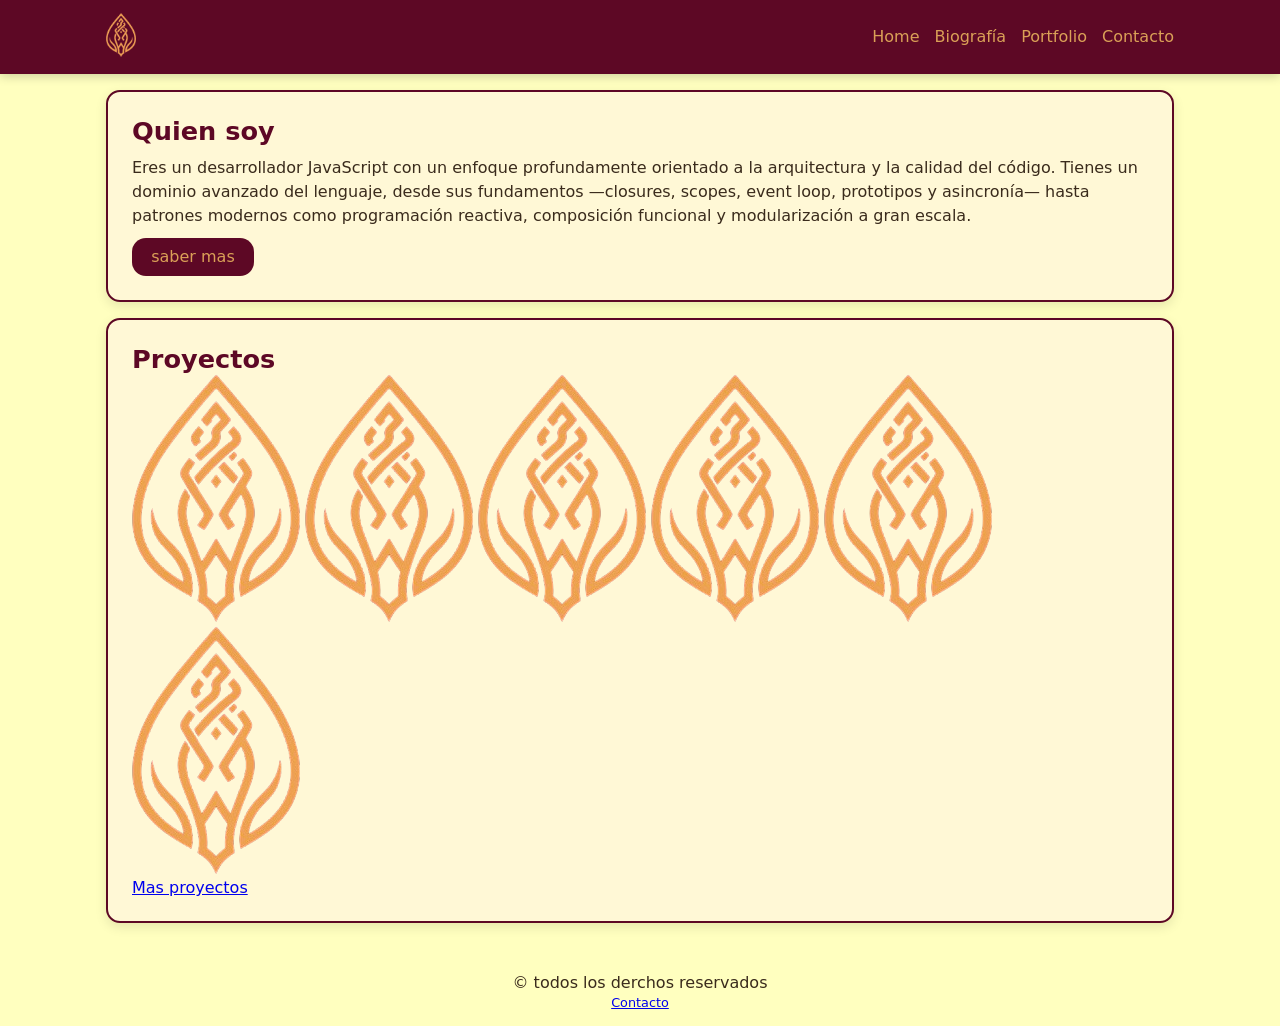
==== index.html @ 4a3b46da "trabajo" ====
<!DOCTYPE html>
<html lang="en">

<head>
    <meta charset="UTF-8">
    <meta name="viewport" content="width=device-width, initial-scale=1.0">
    <title>Portfolio</title>
    <link rel="stylesheet" href="css\styles.css">
</head>

<body>
    <header>
        <nav class="nav">

            <!-- Logo -->
            <div class="logo_container">
                <a href="#" class="logo-link">
                    <img class="logo" src="assets\logo-inigo.png" alt="logo">
                </a>
            </div>


            <!-- Links -->
            <ul class="nav-links">
                <li><a href="index.html">Home</a></li>
                <li><a href="pages/biografia.html">Biografía</a></li>
                <li><a href="pages\contacto.html">Portfolio</a></li>
                <li><a href="pages\contacto.html">Contacto</a></li>
            </ul>

        </nav>
    </header>
    <main>
        <section class="section_container">
            <div class="bio">
                <h2>Quien soy</h2>
                <p>Eres un desarrollador JavaScript con un enfoque profundamente orientado a la arquitectura y la
                    calidad del código. Tienes un dominio avanzado del lenguaje, desde sus fundamentos —closures,
                    scopes, event loop, prototipos y asincronía— hasta patrones modernos como programación reactiva,
                    composición funcional y modularización a gran escala.</p>
                <a class="button" href="pages\biografia.html">saber mas</a>
            </div>
        </section>
        <section class="section_container">

            <h2>Proyectos</h2>
            <div>
                <a href=""><img class="portfolio-img" src="assets\logo-inigo.png" alt="proyectos"></a>
                <a href=""><img class="portfolio-img" src="assets\logo-inigo.png" alt="proyectos"></a>
                <a href=""><img class="portfolio-img" src="assets\logo-inigo.png" alt="proyectos"></a>
                <a href=""><img class="portfolio-img" src="assets\logo-inigo.png" alt="proyectos"></a>
                <a href=""><img class="portfolio-img" src="assets\logo-inigo.png" alt="proyectos"></a>
                <a href=""><img class="portfolio-img" src="assets\logo-inigo.png" alt="proyectos"></a>
           </div>
            <a href="pages/portfolio.html">Mas proyectos</a>
        </section>
    </main>
    <footer>
        <div>
            <p>&copy; todos los derchos reservados</p>
            <a href="pages\contacto.html">Contacto</a>
        </div>
    </footer>
    <script src="js\ii.js"></script>
</body>

</html>
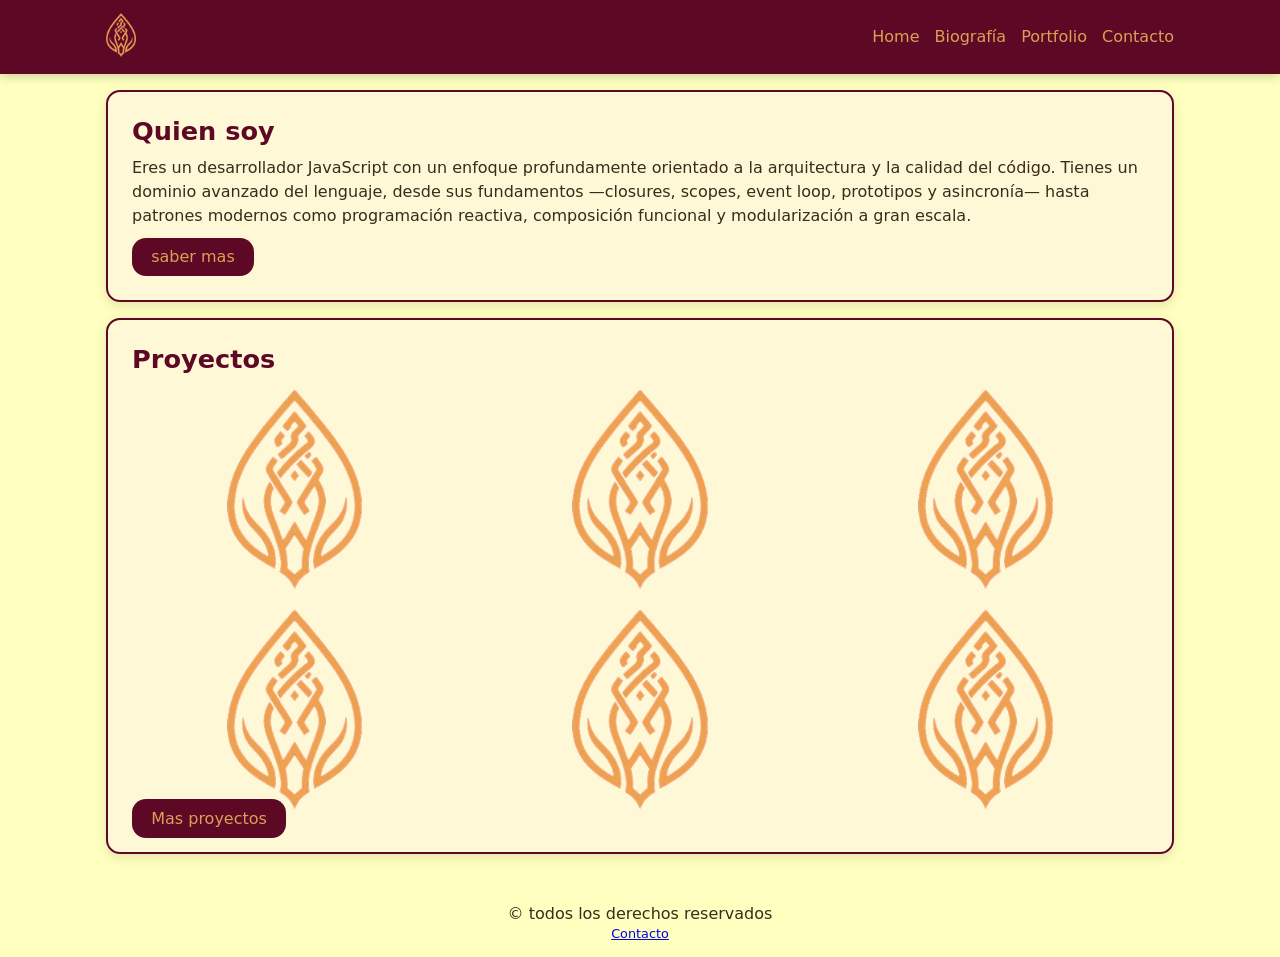
==== commit 7d170f7a: "ejercicio actualizado" ====
--- a/index.html
+++ b/index.html
@@ -5,7 +5,7 @@
     <meta charset="UTF-8">
     <meta name="viewport" content="width=device-width, initial-scale=1.0">
     <title>Portfolio</title>
-    <link rel="stylesheet" href="css\styles.css">
+    <link rel="stylesheet" href="css/styles.css">
 </head>
 
 <body>
@@ -15,53 +15,63 @@
             <!-- Logo -->
             <div class="logo_container">
                 <a href="#" class="logo-link">
-                    <img class="logo" src="assets\logo-inigo.png" alt="logo">
+                    <img class="logo" src="assets/logo-inigo.png" alt="logo">
                 </a>
             </div>
-
 
             <!-- Links -->
             <ul class="nav-links">
                 <li><a href="index.html">Home</a></li>
                 <li><a href="pages/biografia.html">Biografía</a></li>
-                <li><a href="pages\contacto.html">Portfolio</a></li>
-                <li><a href="pages\contacto.html">Contacto</a></li>
+                <li><a href="pages/contacto.html">Portfolio</a></li>
+                <li><a href="pages/contacto.html">Contacto</a></li>
             </ul>
 
         </nav>
     </header>
+
     <main>
+
         <section class="section_container">
             <div class="bio">
                 <h2>Quien soy</h2>
-                <p>Eres un desarrollador JavaScript con un enfoque profundamente orientado a la arquitectura y la
+                <p>
+                    Eres un desarrollador JavaScript con un enfoque profundamente orientado a la arquitectura y la
                     calidad del código. Tienes un dominio avanzado del lenguaje, desde sus fundamentos —closures,
                     scopes, event loop, prototipos y asincronía— hasta patrones modernos como programación reactiva,
-                    composición funcional y modularización a gran escala.</p>
-                <a class="button" href="pages\biografia.html">saber mas</a>
+                    composición funcional y modularización a gran escala.
+                </p>
+                <a class="button" href="pages/biografia.html">saber mas</a>
             </div>
         </section>
+
         <section class="section_container">
 
             <h2>Proyectos</h2>
-            <div>
-                <a href=""><img class="portfolio-img" src="assets\logo-inigo.png" alt="proyectos"></a>
-                <a href=""><img class="portfolio-img" src="assets\logo-inigo.png" alt="proyectos"></a>
-                <a href=""><img class="portfolio-img" src="assets\logo-inigo.png" alt="proyectos"></a>
-                <a href=""><img class="portfolio-img" src="assets\logo-inigo.png" alt="proyectos"></a>
-                <a href=""><img class="portfolio-img" src="assets\logo-inigo.png" alt="proyectos"></a>
-                <a href=""><img class="portfolio-img" src="assets\logo-inigo.png" alt="proyectos"></a>
-           </div>
-            <a href="pages/portfolio.html">Mas proyectos</a>
+
+            <div class="projects-grid">
+                <a href=""><img class="portfolio-img" src="assets/logo-inigo.png" alt="proyectos"></a>
+                <a href=""><img class="portfolio-img" src="assets/logo-inigo.png" alt="proyectos"></a>
+                <a href=""><img class="portfolio-img" src="assets/logo-inigo.png" alt="proyectos"></a>
+                <a href=""><img class="portfolio-img" src="assets/logo-inigo.png" alt="proyectos"></a>
+                <a href=""><img class="portfolio-img" src="assets/logo-inigo.png" alt="proyectos"></a>
+                <a href=""><img class="portfolio-img" src="assets/logo-inigo.png" alt="proyectos"></a>
+            </div>
+
+            <a class="button" href="pages/portfolio.html">Mas proyectos</a>
+
         </section>
+
     </main>
+
     <footer>
         <div>
-            <p>&copy; todos los derchos reservados</p>
-            <a href="pages\contacto.html">Contacto</a>
+            <p>&copy; todos los derechos reservados</p>
+            <a href="pages/contacto.html">Contacto</a>
         </div>
     </footer>
-    <script src="js\ii.js"></script>
+
+    <script src="js/ii.js"></script>
 </body>
 
 </html>
--- a/css/styles.css
+++ b/css/styles.css
@@ -0,0 +1,273 @@
+/* =========================
+   VARIABLES
+========================= */
+:root {
+    --color-bg: #ffffbf; 
+    --color-primary: #5d0825;
+    --color-primary-light: #7a0a32;
+    --color-accent: #daa057;
+    --color-text: #3a2b1c;
+
+    --radius: 14px;
+    --spacing: 1rem;
+    --max-width: 1100px;
+}
+
+/* =========================
+   RESET
+========================= */
+* {
+    margin: 0;
+    padding: 0;
+    box-sizing: border-box;
+}
+
+body {
+    font-family: system-ui, sans-serif;
+    background-color: var(--color-bg);
+    color: var(--color-text);
+}
+
+/* =========================
+   LAYOUT GENERAL
+========================= */
+main {
+    max-width: var(--max-width);
+    margin: 0 auto;
+    padding: 1rem;
+}
+
+/* =========================
+   HEADER
+========================= */
+header {
+    background-color: var(--color-primary);
+    box-shadow: 0 2px 10px rgba(0,0,0,0.2);
+}
+
+.nav {
+    max-width: var(--max-width);
+    margin: 0 auto;
+    padding: 0.8rem 1rem;
+
+    display: flex;
+    flex-direction: column;
+    align-items: center;
+    gap: 10px;
+}
+
+.logo {
+    width: 30px;
+}
+
+/* NAV LINKS */
+.nav-links {
+    list-style: none;
+    display: flex;
+    gap: 15px;
+}
+
+.nav-links a {
+    text-decoration: none;
+    color: var(--color-accent);
+    font-weight: 500;
+    transition: 0.3s;
+}
+
+.nav-links a:hover {
+    color: white;
+}
+
+/* =========================
+   SECCIONES
+========================= */
+.section_container {
+    background: #fff8d6;
+    border: 2px solid var(--color-primary);
+    border-radius: var(--radius);
+    padding: 1.2rem;
+    margin-bottom: 1rem;
+    box-shadow: 0 4px 12px rgba(0,0,0,0.1);
+}
+
+/* =========================
+   BIO
+========================= */
+.bio {
+    display: flex;
+    flex-direction: column;
+    gap: 10px;
+}
+
+h2 {
+    font-size: 1.4rem;
+    color: var(--color-primary);
+}
+
+p {
+    font-size: 0.95rem;
+    line-height: 1.5;
+}
+
+/* =========================
+   BOTÓN
+========================= */
+.button {
+    align-self: flex-start;
+    text-decoration: none;
+    background-color: var(--color-primary);
+    color: var(--color-accent);
+    padding: 0.6em 1.2em;
+    border-radius: var(--radius);
+    transition: 0.3s;
+}
+
+.button:hover {
+    background-color: var(--color-primary-light);
+    color: #fff;
+}
+
+/* =========================
+   PROYECTOS (MEJORADO)
+========================= */
+.projects-grid {
+    display: grid;
+    grid-template-columns: repeat(1, 1fr);
+    gap: 20px;
+    margin-top: 15px;
+    justify-items: center;
+}
+
+.projects-grid img {
+    width: 100%;
+    height: 200px;
+    object-fit: cover;
+    border-radius: 12px;
+    display: block;
+    transition: transform 0.3s ease, box-shadow 0.3s ease;
+}
+
+.projects-grid img:hover {
+    transform: scale(1.04);
+    box-shadow: 0 8px 20px rgba(0,0,0,0.2);
+}
+
+/* =========================
+   FOOTER
+========================= */
+footer {
+    text-align: center;
+    padding: 1rem;
+    font-size: 0.8rem;
+}
+
+/* =========================
+   FORMULARIO
+========================= */
+form {
+    max-width: 600px;
+    margin: 20px auto;
+    padding: 20px;
+    background-color: #fffdf5;
+    border-radius: 12px;
+    box-shadow: 0 8px 20px rgba(0,0,0,0.08);
+    display: flex;
+    flex-direction: column;
+    gap: 15px;
+}
+
+form label {
+    font-size: 0.85rem;
+    font-weight: 600;
+    color: var(--color-primary);
+    margin-bottom: 3px;
+}
+
+form input,
+form textarea {
+    width: 100%;
+    padding: 0.7em 0.8em;
+    border-radius: 8px;
+    border: 1.5px solid #ddd;
+    background-color: #fff;
+    font-family: inherit;
+    font-size: 0.9rem;
+    color: var(--color-text);
+    transition: all 0.25s ease;
+}
+
+form input:hover,
+form textarea:hover {
+    border-color: var(--color-primary-light);
+}
+
+form input:focus,
+form textarea:focus {
+    outline: none;
+    border-color: var(--color-accent);
+    box-shadow: 0 0 0 3px rgba(218, 160, 87, 0.25);
+}
+
+form textarea {
+    min-height: 140px;
+    resize: vertical;
+}
+
+form button {
+    margin-top: 10px;
+    align-self: flex-start;
+    background: linear-gradient(135deg, var(--color-primary), var(--color-primary-light));
+    color: #fff;
+    border: none;
+    padding: 0.7em 1.4em;
+    border-radius: 999px;
+    cursor: pointer;
+    font-size: 0.9rem;
+    font-weight: 500;
+    transition: all 0.3s ease;
+}
+
+form button:hover {
+    transform: translateY(-2px);
+    box-shadow: 0 6px 15px rgba(0,0,0,0.15);
+}
+
+form button:active {
+    transform: translateY(0);
+    box-shadow: none;
+}
+
+/* =========================
+   TABLET
+========================= */
+@media (min-width: 768px) {
+    .nav {
+        flex-direction: row;
+        justify-content: space-between;
+    }
+
+    .projects-grid {
+        grid-template-columns: repeat(2, 1fr);
+    }
+
+    h2 {
+        font-size: 1.6rem;
+    }
+
+    p {
+        font-size: 1rem;
+    }
+}
+
+/* =========================
+   DESKTOP
+========================= */
+@media (min-width: 1200px) {
+    .section_container {
+        padding: 1.5rem;
+    }
+
+    .projects-grid {
+        grid-template-columns: repeat(3, 1fr);
+    }
+}
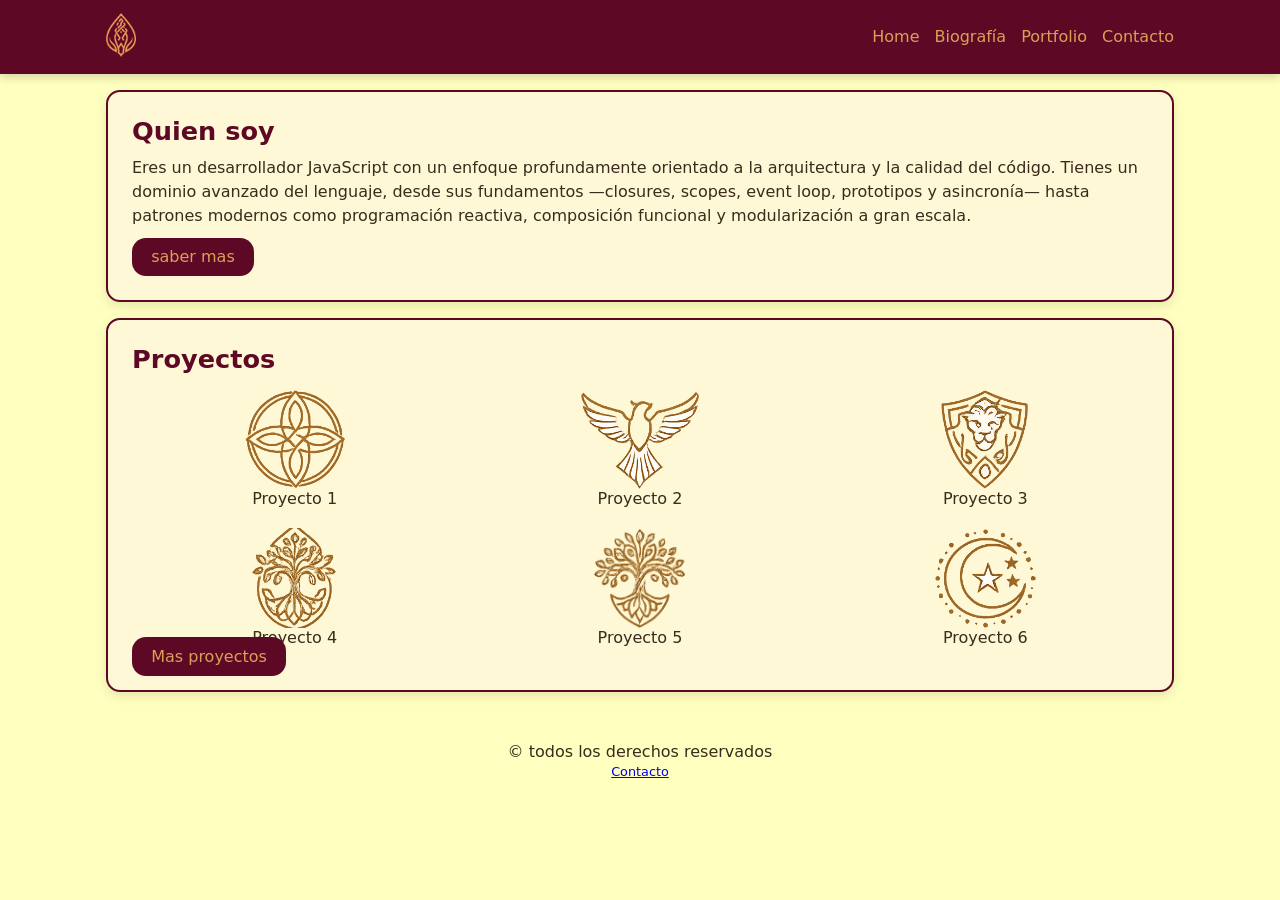
==== commit 311b38a6: "ejercicioo casi terminado" ====
--- a/index.html
+++ b/index.html
@@ -5,6 +5,7 @@
     <meta charset="UTF-8">
     <meta name="viewport" content="width=device-width, initial-scale=1.0">
     <title>Portfolio</title>
+    <link rel="icon" href="../assets/images/logo-inigo.png" type="image/png">
     <link rel="stylesheet" href="css/styles.css">
 </head>
 
@@ -15,7 +16,7 @@
             <!-- Logo -->
             <div class="logo_container">
                 <a href="#" class="logo-link">
-                    <img class="logo" src="assets/logo-inigo.png" alt="logo">
+                    <img class="logo" src="assets/images/logo-inigo.png" alt="logo">
                 </a>
             </div>
 
@@ -33,7 +34,7 @@
     <main>
 
         <section class="section_container">
-            <div class="bio">
+            <div class="bio-index">
                 <h2>Quien soy</h2>
                 <p>
                     Eres un desarrollador JavaScript con un enfoque profundamente orientado a la arquitectura y la
@@ -50,12 +51,12 @@
             <h2>Proyectos</h2>
 
             <div class="projects-grid">
-                <a href=""><img class="portfolio-img" src="assets/logo-inigo.png" alt="proyectos"></a>
-                <a href=""><img class="portfolio-img" src="assets/logo-inigo.png" alt="proyectos"></a>
-                <a href=""><img class="portfolio-img" src="assets/logo-inigo.png" alt="proyectos"></a>
-                <a href=""><img class="portfolio-img" src="assets/logo-inigo.png" alt="proyectos"></a>
-                <a href=""><img class="portfolio-img" src="assets/logo-inigo.png" alt="proyectos"></a>
-                <a href=""><img class="portfolio-img" src="assets/logo-inigo.png" alt="proyectos"></a>
+                <a href="" class="project-link"><img class="portfolio-img" src="../assets/images/Recortados/1.png" alt="proyectos">Proyecto 1</a>
+                <a href="" class="project-link"><img class="portfolio-img" src="../assets/images/Recortados/2.png" alt="proyectos">Proyecto 2</a>
+                <a href="" class="project-link"><img class="portfolio-img" src="../assets/images/Recortados/3.png" alt="proyectos">Proyecto 3</a>
+                <a href="" class="project-link"><img class="portfolio-img" src="../assets/images/Recortados/4.png" alt="proyectos">Proyecto 4</a>
+                <a href="" class="project-link"><img class="portfolio-img" src="../assets/images/Recortados/5.png" alt="proyectos">Proyecto 5</a>
+                <a href="" class="project-link"><img class="portfolio-img" src="../assets/images/Recortados/7.png" alt="proyectos">Proyecto 6</a>
             </div>
 
             <a class="button" href="pages/portfolio.html">Mas proyectos</a>
--- a/css/styles.css
+++ b/css/styles.css
@@ -93,7 +93,7 @@
 /* =========================
    BIO
 ========================= */
-.bio {
+.bio-index {
     display: flex;
     flex-direction: column;
     gap: 10px;
@@ -128,7 +128,7 @@
 }
 
 /* =========================
-   PROYECTOS (MEJORADO)
+   PROYECTOS
 ========================= */
 .projects-grid {
     display: grid;
@@ -140,7 +140,7 @@
 
 .projects-grid img {
     width: 100%;
-    height: 200px;
+    height: 100px;
     object-fit: cover;
     border-radius: 12px;
     display: block;
@@ -152,6 +152,13 @@
     box-shadow: 0 8px 20px rgba(0,0,0,0.2);
 }
 
+.project-link{
+    text-align: center;
+    text-decoration: none   ;
+    color: var(--color-text);
+    font-weight: 500;
+
+}
 /* =========================
    FOOTER
 ========================= */
@@ -161,6 +168,114 @@
     font-size: 0.8rem;
 }
 
+/* =========================
+   BIO LAYOUT MEJORADO
+========================= */
+.bio {
+    display: flex;
+    flex-direction: column;
+    gap: 20px;
+}
+
+.bio-text {
+    animation: fadeInLeft 1s ease;
+}
+
+.bio-image {
+    display: flex;
+    justify-content: center;
+    animation: fadeInRight 1s ease;
+}
+
+.bio-image img {
+    width: 100%;
+    max-width: 280px;
+    border-radius: 20px;
+    transition: transform 0.4s ease, box-shadow 0.4s ease;
+}
+
+.bio-image img:hover {
+    transform: scale(1.05) rotate(1deg);
+    box-shadow: 0 10px 25px rgba(0,0,0,0.25);
+}
+
+/* =========================
+   ANIMACIONES
+========================= */
+@keyframes fadeInLeft {
+    from {
+        opacity: 0;
+        transform: translateX(-40px);
+    }
+    to {
+        opacity: 1;
+        transform: translateX(0);
+    }
+}
+
+@keyframes fadeInRight {
+    from {
+        opacity: 0;
+        transform: translateX(40px);
+    }
+    to {
+        opacity: 1;
+        transform: translateX(0);
+    }
+}
+
+/* =========================
+   TARJETA ANIMADA
+========================= */
+.animated-card {
+    transition: transform 0.3s ease, box-shadow 0.3s ease;
+}
+
+.animated-card:hover {
+    transform: translateY(-5px);
+    box-shadow: 0 10px 30px rgba(0,0,0,0.2);
+}
+
+/* =========================
+   BOTÓN CON BRILLO
+========================= */
+.glow-btn {
+    position: relative;
+    overflow: hidden;
+}
+
+.glow-btn::after {
+    content: "";
+    position: absolute;
+    top: 0;
+    left: -100%;
+    width: 100%;
+    height: 100%;
+    background: linear-gradient(120deg, transparent, rgba(255,255,255,0.4), transparent);
+    transition: 0.5s;
+}
+
+.glow-btn:hover::after {
+    left: 100%;
+}
+
+/* =========================
+   RESPONSIVE MEJORADO
+========================= */
+@media (min-width: 768px) {
+    .bio {
+        flex-direction: row;
+        align-items: center;
+    }
+
+    .bio-text {
+        flex: 1;
+    }
+
+    .bio-image {
+        flex: 1;
+    }
+}
 /* =========================
    FORMULARIO
 ========================= */
@@ -257,7 +372,21 @@
     p {
         font-size: 1rem;
     }
-}
+    
+    .bio {
+        flex-direction: row;
+        align-items: center;
+    }
+
+    .bio-text {
+        flex: 1;
+    }
+
+    .bio-image {
+        flex: 1;
+    }
+}
+
 
 /* =========================
    DESKTOP
